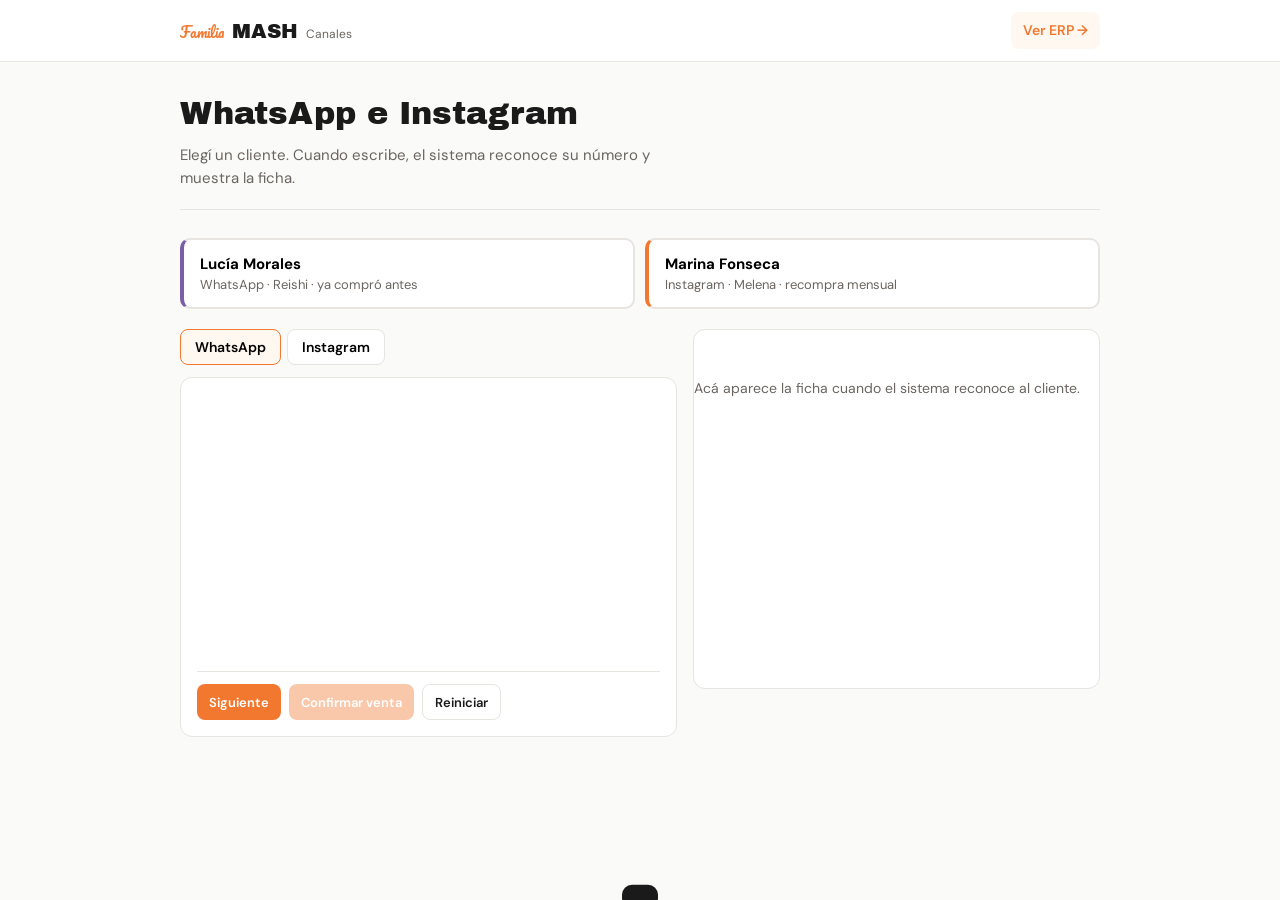
==== crm.html @ 1019ec10 "Demo Mash: Canales y ERP simplificados Co-authored-by: Cursor <cursoragent@cursor.com>" ====
<!DOCTYPE html>
<html lang="es">
<head>
<meta charset="UTF-8">
<meta name="viewport" content="width=device-width, initial-scale=1.0">
<title>Mash — Canales</title>
<link rel="preconnect" href="https://fonts.googleapis.com">
<link rel="preconnect" href="https://fonts.gstatic.com" crossorigin>
<link href="https://fonts.googleapis.com/css2?family=Archivo+Black&family=DM+Sans:wght@400;500;600&family=DM+Mono:wght@400;500&family=Pacifico&display=swap" rel="stylesheet">
<link rel="stylesheet" href="mash-ui.css">
</head>
<body class="page-canales">

<div class="topbar">
  <div class="topbar-inner">
    <a class="logo" href="crm.html">
      <span class="logo-script">Familia</span>
      <span class="logo-main">MASH</span>
      <span class="logo-panel">Canales</span>
    </a>
    <div class="topbar-right">
      <a class="link-nav" href="erp.html">Ver ERP →</a>
    </div>
  </div>
</div>

<div class="wrap">
  <div class="page-intro">
    <h1>WhatsApp e Instagram</h1>
    <p>Elegí un cliente. Cuando escribe, el sistema reconoce su número y muestra la ficha.</p>
  </div>

  <div class="pick-row">
    <button type="button" class="pick-btn" data-start="wa">
      <strong>Lucía Morales</strong>
      <span>WhatsApp · Reishi · ya compró antes</span>
    </button>
    <button type="button" class="pick-btn" data-start="ig">
      <strong>Marina Fonseca</strong>
      <span>Instagram · Melena · recompra mensual</span>
    </button>
  </div>

  <div class="crm-split">
    <div>
      <div class="ch-tabs">
        <button type="button" class="ch-tab active" data-ch="wa">WhatsApp</button>
        <button type="button" class="ch-tab" data-ch="ig">Instagram</button>
      </div>
      <div class="chat">
        <div class="chat-msgs" id="chat-msgs" aria-live="polite"></div>
        <div class="chat-foot">
          <button type="button" class="btn btn-sm" id="chat-next">Siguiente</button>
          <button type="button" class="btn btn-sm" id="chat-erp" disabled>Confirmar venta</button>
          <button type="button" class="btn btn-sm ghost" id="chat-reset">Reiniciar</button>
        </div>
      </div>
    </div>

    <div class="ficha empty" id="ficha-panel">
      <p class="ficha-placeholder">Acá aparece la ficha cuando el sistema reconoce al cliente.</p>
    </div>
  </div>
</div>

<div class="toast" id="toast" role="status"></div>
<div class="log" id="log" style="display:none"></div>

<script src="mash-core.js"></script>
<script src="crm-ui.js"></script>
</body>
</html>
---- mash-ui.css ----
/* Mash demo — limpio, poco ruido */
:root{
  --orange:#F27830;
  --purple:#7B5EA7;
  --mint:#B8E8E0;
  --black:#1A1A1A;
  --white:#FFFFFF;
  --cream:#FFF8F0;
  --ok:#2A7D4F;
  --urgent:#C0392B;
  --pending:#B8860B;
  --line:#E8E4DF;
  --muted:#6B6560;
  --accent:var(--orange);
  --accent-soft:var(--cream);
}
body.page-erp{--accent:var(--purple);--accent-soft:#F3EFF8}

*,*::before,*::after{box-sizing:border-box;margin:0;padding:0}
body{background:#FAFAF8;color:var(--black);font-family:'DM Sans',sans-serif;line-height:1.5;-webkit-font-smoothing:antialiased}
.wrap{max-width:960px;margin:0 auto;padding:0 20px 64px}

.topbar{background:var(--white);border-bottom:1px solid var(--line);position:sticky;top:0;z-index:50}
.topbar-inner{max-width:960px;margin:0 auto;padding:12px 20px;display:flex;align-items:center;gap:12px;flex-wrap:wrap}
.logo{display:flex;align-items:baseline;gap:8px;text-decoration:none;color:inherit}
.logo-script{font-family:'Pacifico',cursive;font-size:14px;color:var(--orange)}
.logo-main{font-family:'Archivo Black',sans-serif;font-size:20px}
.logo-panel{font-size:12px;color:var(--muted)}
.topbar-right{margin-left:auto;display:flex;align-items:center;gap:8px;flex-wrap:wrap}
.link-nav{font-size:14px;font-weight:600;color:var(--accent);text-decoration:none;padding:8px 12px;border-radius:8px;background:var(--accent-soft)}
.mono{font-family:'DM Mono',monospace;font-variant-numeric:tabular-nums}

.page-intro{padding:28px 0 20px;border-bottom:1px solid var(--line);margin-bottom:28px}
.page-intro h1{font-family:'Archivo Black',sans-serif;font-size:clamp(24px,4vw,32px);font-weight:400;margin-bottom:6px}
.page-intro p{font-size:15px;color:var(--muted);max-width:52ch}

.btn{font-size:14px;font-weight:600;background:var(--accent);color:var(--white);border:0;padding:10px 16px;border-radius:8px;cursor:pointer;font-family:inherit;min-height:44px}
.btn:hover{filter:brightness(1.05)}
.btn.ghost{background:transparent;color:var(--black);border:1px solid var(--line)}
.btn:disabled{opacity:.4;cursor:not-allowed}
.btn-sm{font-size:13px;padding:8px 12px;min-height:36px}

.sim-bar{display:flex;gap:6px;flex-wrap:wrap;font-size:12px;color:var(--muted);align-items:center}
.sim-bar .btn-sm{background:var(--white);color:var(--black);border:1px solid var(--line)}

section{margin-bottom:36px}
section h2{font-family:'Archivo Black',sans-serif;font-size:20px;margin-bottom:14px}
.panel{background:var(--white);border:1px solid var(--line);border-radius:12px;padding:20px}

.pick-row{display:grid;grid-template-columns:1fr 1fr;gap:10px;margin-bottom:20px}
.pick-btn{text-align:left;background:var(--white);border:2px solid var(--line);border-radius:10px;padding:14px 16px;cursor:pointer;font-family:inherit;transition:border-color .15s}
.pick-btn:hover,.pick-btn:focus{border-color:var(--accent);outline:none}
.pick-btn strong{display:block;font-size:15px;margin-bottom:2px}
.pick-btn span{font-size:13px;color:var(--muted)}
.pick-btn[data-start="wa"]{border-left:4px solid var(--purple)}
.pick-btn[data-start="ig"]{border-left:4px solid var(--orange)}

.crm-split{display:grid;grid-template-columns:1.1fr 0.9fr;gap:16px;align-items:start}
.ch-tabs{display:flex;gap:6px;margin-bottom:12px}
.ch-tab{font-size:14px;font-weight:600;padding:8px 14px;border:1px solid var(--line);border-radius:8px;background:var(--white);cursor:pointer;font-family:inherit}
.ch-tab.active{background:var(--accent-soft);border-color:var(--accent)}
.chat{background:var(--white);border:1px solid var(--line);border-radius:12px;padding:16px;min-height:360px;display:flex;flex-direction:column}
.chat-msgs{flex:1;display:flex;flex-direction:column;gap:8px;overflow-y:auto;max-height:300px;margin:0}
.chat-foot{display:flex;gap:8px;flex-wrap:wrap;padding-top:12px;border-top:1px solid var(--line);margin-top:12px}
.bubble{max-width:88%;padding:10px 12px;border-radius:12px;font-size:14px;line-height:1.45}
.bubble.in{align-self:flex-start;background:#F5F5F3}
.bubble.out{align-self:flex-end;background:var(--accent-soft)}
.bubble.sys{align-self:center;background:var(--black);color:var(--white);font-size:12px;text-align:center;max-width:100%;padding:8px 12px;border-radius:8px}
.bubble.humano{align-self:flex-start;background:var(--mint)}
.bubble .who{font-size:11px;color:var(--muted);margin-bottom:4px}

.ficha{background:var(--white);border:1px solid var(--line);border-radius:12px;padding:18px;min-height:360px}
.ficha.empty .ficha-placeholder{color:var(--muted);font-size:14px;margin-top:40px;line-height:1.5}
.ficha h3{font-family:'Archivo Black',sans-serif;font-size:18px;margin:4px 0}
.ficha .meta{font-size:13px;color:var(--muted);margin-bottom:16px}
.ficha-block{margin-top:14px;padding-top:14px;border-top:1px solid var(--line)}
.ficha-block .lbl{font-size:12px;font-weight:600;color:var(--muted);margin-bottom:6px}
.ficha-block ul{list-style:none;font-size:14px;display:flex;flex-direction:column;gap:4px}

.toast{position:fixed;bottom:20px;left:50%;transform:translateX(-50%) translateY(120%);background:var(--black);color:var(--white);border-radius:10px;padding:12px 18px;z-index:200;font-size:14px;transition:transform .3s;max-width:90vw}
.toast.show{transform:translateX(-50%) translateY(0)}
.toast a{color:var(--mint);font-weight:600}

.grid-stock{display:grid;grid-template-columns:repeat(2,1fr);gap:12px}
@media(min-width:720px){.grid-stock{grid-template-columns:repeat(4,1fr)}}
.prod{background:var(--white);border:1px solid var(--line);border-radius:10px;padding:14px;border-left:4px solid var(--line)}
.prod-reishi{border-left-color:var(--purple)}
.prod-melena{border-left-color:var(--orange)}
.prod-cordyceps{border-left-color:#E8A060}
.prod-ashwa{border-left-color:#8ECFC4}
.prod-name{font-weight:600;font-size:15px}
.prod-stock{font-family:'DM Mono',monospace;font-size:28px;font-weight:500;margin:8px 0 2px}
.prod-meta{font-size:12px;color:var(--muted)}
.prod-warn{font-size:12px;font-weight:600;color:var(--urgent);margin-top:6px}
.prod-ok{font-size:12px;color:var(--ok);margin-top:6px}

table{width:100%;border-collapse:collapse;font-size:14px}
thead th{text-align:left;font-size:12px;font-weight:600;color:var(--muted);padding:10px 12px;border-bottom:1px solid var(--line);background:#FAFAF8}
thead th.r,tbody td.r{text-align:right}
tbody td{padding:12px;border-bottom:1px solid var(--line)}
.table-scroll{overflow-x:auto;-webkit-overflow-scrolling:touch}
.table-scroll table{min-width:480px}
.cli{font-weight:600}.cli small{display:block;font-size:12px;color:var(--muted);font-weight:400}
.hide-sm{display:table-cell}
.dot-prod{display:inline-block;width:8px;height:8px;border-radius:2px;margin-right:6px;vertical-align:middle}
.dot-reishi{background:var(--purple)}.dot-melena{background:var(--orange)}
.dot-cordyceps{background:#E8A060}.dot-ashwa{background:#8ECFC4}
.st{font-size:13px;color:var(--muted)}
.rem-date{font-size:13px;color:var(--muted)}
.rem-date.rem-hoy{color:var(--ok);font-weight:600}
.linea-simple{font-size:13px;color:var(--black)}

.sale-row{display:grid;grid-template-columns:1fr 1fr auto;gap:10px;align-items:end;margin-bottom:16px}
.sale-row label{display:block;font-size:12px;font-weight:600;color:var(--muted);margin-bottom:4px}
.sale-row select{width:100%;padding:10px;border:1px solid var(--line);border-radius:8px;font-size:14px;font-family:inherit;background:var(--white)}
@media(min-width:640px){.sale-row{grid-template-columns:1.2fr 1fr 0.4fr 0.6fr auto}}

details.more{margin-top:32px;border:1px solid var(--line);border-radius:10px;background:var(--white)}
details.more summary{padding:14px 18px;font-weight:600;cursor:pointer;list-style:none}
details.more summary::-webkit-details-marker{display:none}
details.more .more-body{padding:0 18px 18px;color:var(--muted);font-size:14px}
.lote{padding:8px 0;border-bottom:1px solid var(--line);font-size:13px}
.lote:last-child{border-bottom:0}
.q{padding:8px 0;border-bottom:1px solid var(--line);font-size:13px}
.empty{color:var(--muted);font-size:13px;padding:8px 0}
.log{background:#1A1A1A;color:rgba(255,255,255,.7);border-radius:8px;padding:12px;height:140px;overflow-y:auto;font-family:'DM Mono',monospace;font-size:11px;line-height:1.8;margin-top:12px}
.log div b{color:var(--orange)}.log div u{color:#fff;text-decoration:none}

.hub-choices{display:grid;grid-template-columns:1fr 1fr;gap:14px;margin-top:8px}
.hub-btn{display:block;text-decoration:none;color:inherit;background:var(--white);border:1px solid var(--line);border-radius:12px;padding:24px}
.hub-btn h2{font-family:'Archivo Black',sans-serif;font-size:22px;margin:8px 0 6px}
.hub-btn p{font-size:14px;color:var(--muted);line-height:1.45}
.hub-btn .go{display:inline-block;margin-top:14px;font-size:14px;font-weight:600;color:var(--accent)}
.hub-canales{border-top:3px solid var(--orange)}
.hub-erp{border-top:3px solid var(--purple)}
.hub-erp .go{color:var(--purple)}
.hub-order{font-size:14px;color:var(--muted);margin-top:24px;padding:14px;background:var(--white);border-radius:10px;border:1px solid var(--line)}
.hub-order a{color:var(--orange);font-weight:600}

@media(max-width:720px){
  .crm-split,.hub-choices,.pick-row,.grid-stock{grid-template-columns:1fr}
  .hide-sm{display:none}
  .sale-row{grid-template-columns:1fr}
}
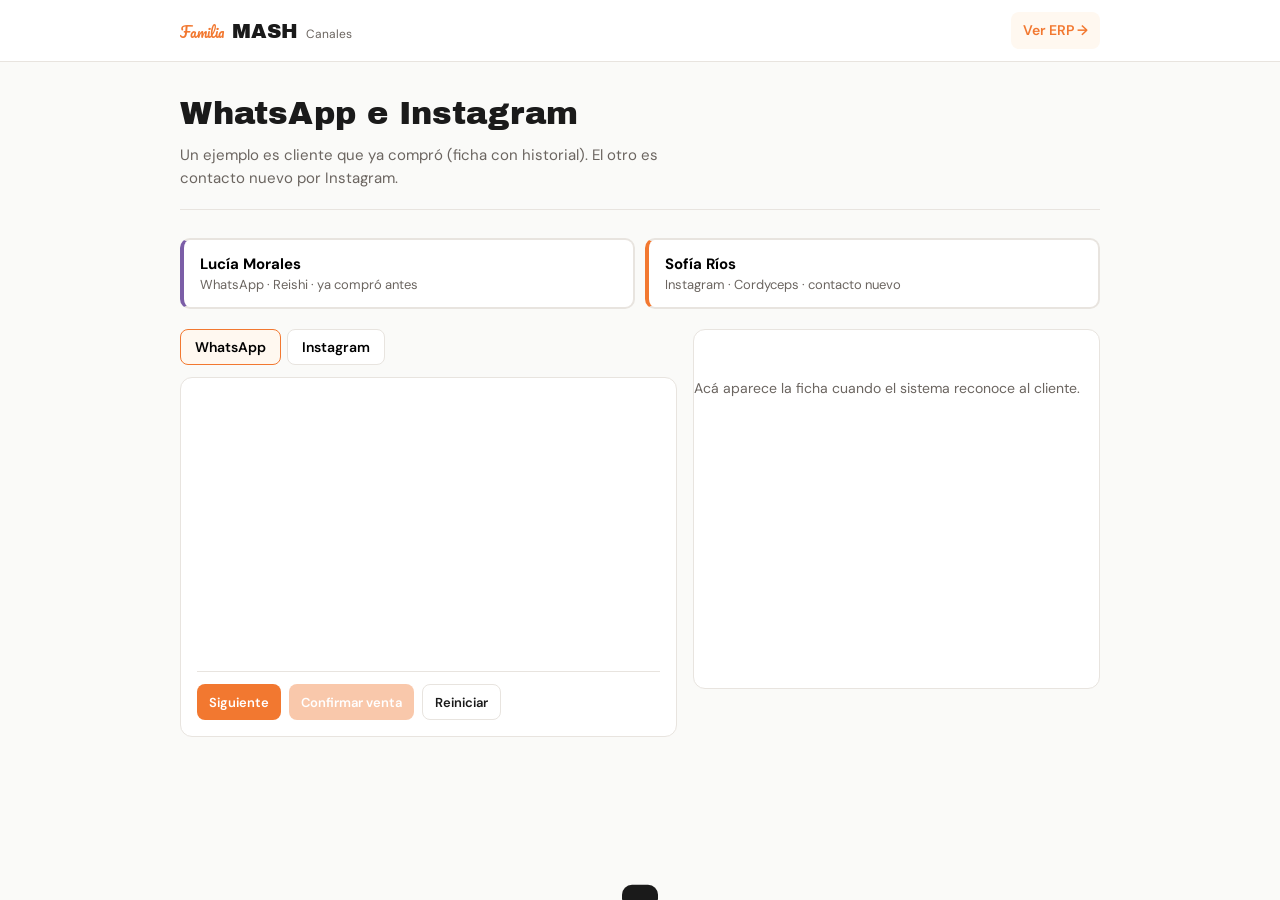
==== commit f0df06b6: "Restaurar recordatorios y clientes; ejemplo IG con contacto nuevo Co-authored-by: Cursor <cursoragen" ====
--- a/crm.html
+++ b/crm.html
@@ -27,7 +27,7 @@
 <div class="wrap">
   <div class="page-intro">
     <h1>WhatsApp e Instagram</h1>
-    <p>Elegí un cliente. Cuando escribe, el sistema reconoce su número y muestra la ficha.</p>
+    <p>Un ejemplo es cliente que ya compró (ficha con historial). El otro es contacto nuevo por Instagram.</p>
   </div>
 
   <div class="pick-row">
@@ -36,8 +36,8 @@
       <span>WhatsApp · Reishi · ya compró antes</span>
     </button>
     <button type="button" class="pick-btn" data-start="ig">
-      <strong>Marina Fonseca</strong>
-      <span>Instagram · Melena · recompra mensual</span>
+      <strong>Sofía Ríos</strong>
+      <span>Instagram · Cordyceps · contacto nuevo</span>
     </button>
   </div>
 
--- a/mash-ui.css
+++ b/mash-ui.css
@@ -111,9 +111,10 @@
 .linea-simple{font-size:13px;color:var(--black)}
 
 .sale-row{display:grid;grid-template-columns:1fr 1fr auto;gap:10px;align-items:end;margin-bottom:16px}
-.sale-row label{display:block;font-size:12px;font-weight:600;color:var(--muted);margin-bottom:4px}
-.sale-row select{width:100%;padding:10px;border:1px solid var(--line);border-radius:8px;font-size:14px;font-family:inherit;background:var(--white)}
-@media(min-width:640px){.sale-row{grid-template-columns:1.2fr 1fr 0.4fr 0.6fr auto}}
+.sale-row label,.client-row label{display:block;font-size:12px;font-weight:600;color:var(--muted);margin-bottom:4px}
+.sale-row select,.client-row input{width:100%;padding:10px;border:1px solid var(--line);border-radius:8px;font-size:14px;font-family:inherit;background:var(--white)}
+.client-row{display:grid;grid-template-columns:1fr 1fr;gap:10px;align-items:end;margin-bottom:16px}
+@media(min-width:640px){.sale-row{grid-template-columns:1.2fr 1fr 0.4fr 0.6fr auto}.client-row{grid-template-columns:1.2fr 1fr 1fr auto}}
 
 details.more{margin-top:32px;border:1px solid var(--line);border-radius:10px;background:var(--white)}
 details.more summary{padding:14px 18px;font-weight:600;cursor:pointer;list-style:none}
@@ -141,4 +142,5 @@
   .crm-split,.hub-choices,.pick-row,.grid-stock{grid-template-columns:1fr}
   .hide-sm{display:none}
   .sale-row{grid-template-columns:1fr}
+  .client-row{grid-template-columns:1fr}
 }
